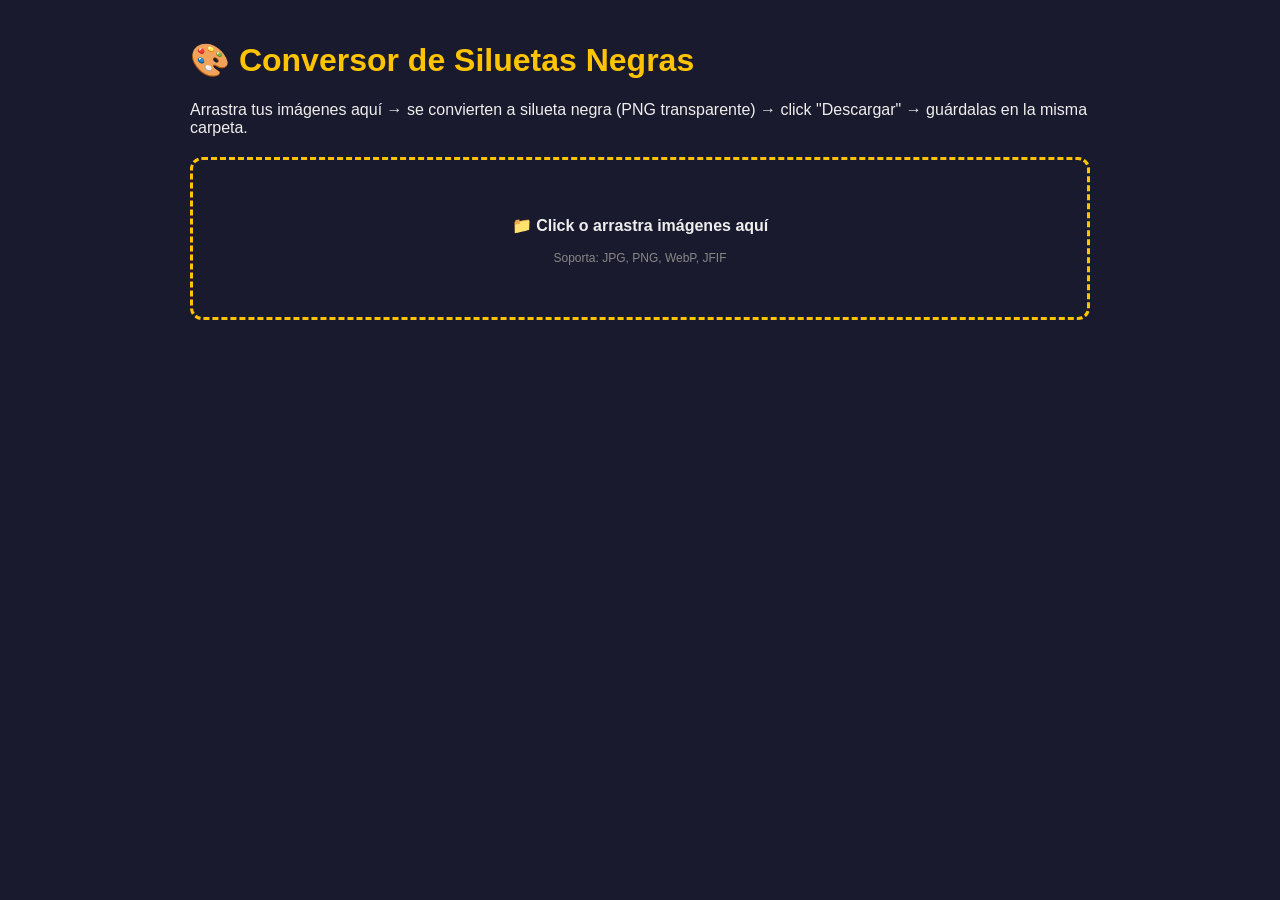
==== siluetas/convertir.html @ a81dab5c "Add: conversor HTML para siluetas negras (arrastra y suelta → PNG transparente)" ====
<!DOCTYPE html>
<html lang="es">
<head>
    <meta charset="UTF-8">
    <title>Convertir a Siluetas Negras</title>
    <style>
        body { font-family: sans-serif; padding: 20px; max-width: 900px; margin: 0 auto; background: #1a1a2e; color: #eee; }
        h1 { color: #ffc400; }
        .dropzone { border: 3px dashed #ffc400; padding: 40px; text-align: center; margin: 20px 0; border-radius: 12px; cursor: pointer; transition: background 0.2s; }
        .dropzone:hover, .dropzone.dragover { background: rgba(255,196,0,0.1); }
        .grid { display: grid; grid-template-columns: repeat(auto-fill, minmax(180px, 1fr)); gap: 16px; margin-top: 20px; }
        .item { background: #0d0d1a; border-radius: 8px; padding: 12px; text-align: center; }
        .item img, .item canvas { max-width: 100%; height: auto; border-radius: 4px; background: #333; display: block; margin: 0 auto 8px; }
        .item label { display: block; font-size: 12px; margin-bottom: 8px; color: #aaa; }
        .btn { background: #ffc400; color: #000; border: none; padding: 8px 16px; border-radius: 6px; cursor: pointer; font-weight: bold; margin: 4px; }
        .btn:hover { background: #ffd14d; }
        .btn:disabled { opacity: 0.5; cursor: not-allowed; }
        .progress { height: 4px; background: #333; border-radius: 2px; margin: 8px 0; overflow: hidden; }
        .progress-bar { height: 100%; background: #ffc400; width: 0%; transition: width 0.2s; }
        .original-badge { background: #6ba3e0; color: #000; padding: 2px 6px; border-radius: 3px; font-size: 10px; }
        .silhouette-badge { background: #00ffaa; color: #000; padding: 2px 6px; border-radius: 3px; font-size: 10px; }
    </style>
</head>
<body>
    <h1>🎨 Conversor de Siluetas Negras</h1>
    <p>Arrastra tus imágenes aquí → se convierten a silueta negra (PNG transparente) → click "Descargar" → guárdalas en la misma carpeta.</p>

    <div class="dropzone" id="dropzone">
        <input type="file" id="fileInput" multiple accept="image/*" style="display:none;">
        <p>📁 <strong>Click o arrastra imágenes aquí</strong></p>
        <p style="font-size:12px;color:#888;">Soporta: JPG, PNG, WebP, JFIF</p>
    </div>

    <div class="grid" id="grid"></div>

    <script>
        const dropzone = document.getElementById('dropzone');
        const fileInput = document.getElementById('fileInput');
        const grid = document.getElementById('grid');

        dropzone.addEventListener('click', () => fileInput.click());
        dropzone.addEventListener('dragover', e => { e.preventDefault(); dropzone.classList.add('dragover'); });
        dropzone.addEventListener('dragleave', () => dropzone.classList.remove('dragover'));
        dropzone.addEventListener('drop', e => { e.preventDefault(); dropzone.classList.remove('dragover'); handleFiles(e.dataTransfer.files); });
        fileInput.addEventListener('change', e => handleFiles(e.target.files));

        async function handleFiles(files) {
            const images = Array.from(files).filter(f => f.type.startsWith('image/'));
            for (const file of images) {
                await processImage(file);
            }
        }

        function processImage(file) {
            return new Promise(resolve => {
                const reader = new FileReader();
                reader.onload = e => {
                    const img = new Image();
                    img.onload = () => createSilhouette(img, file.name);
                    img.src = e.target.result;
                };
                reader.readAsDataURL(file);
            });
        }

        function createSilhouette(img, name) {
            const canvas = document.createElement('canvas');
            const ctx = canvas.getContext('2d');
            canvas.width = img.width;
            canvas.height = img.height;

            // Dibujar original
            ctx.drawImage(img, 0, 0);

            // Convertir a silueta: alpha > 0 → negro, alpha = 0 → transparente
            const imageData = ctx.getImageData(0, 0, canvas.width, canvas.height);
            const data = imageData.data;
            for (let i = 0; i < data.length; i += 4) {
                const alpha = data[i + 3];
                if (alpha > 0) {
                    data[i] = 0;     // R
                    data[i + 1] = 0; // G
                    data[i + 2] = 0; // B
                    data[i + 3] = 255; // Alpha completo
                }
            }
            ctx.putImageData(imageData, 0, 0);

            // Mostrar en grid
            const div = document.createElement('div');
            div.className = 'item';
            div.innerHTML = `
                <label><span class="original-badge">Original</span> ${name} (${img.width}x${img.height})</label>
                <img src="${canvas.toDataURL('image/png')}" alt="Silueta de ${name}">
                <span class="silhouette-badge">Silueta lista</span>
                <div class="progress"><div class="progress-bar" style="width:100%"></div></div>
                <button class="btn" onclick="downloadSilhouette(this, '${name.replace(/\.[^.]+$/, '')}')">⬇ Descargar PNG</button>
            `;
            grid.appendChild(div);
            // Guardar canvas en el div para descarga
            div.dataset.canvas = canvas.toDataURL('image/png');
            resolve();
        }

        function downloadSilhouette(btn, name) {
            const div = btn.parentElement;
            const dataUrl = div.dataset.canvas;
            const a = document.createElement('a');
            a.href = dataUrl;
            a.download = `${name}_silhouette.png`;
            a.click();
        }
    </script>
</body>
</html>
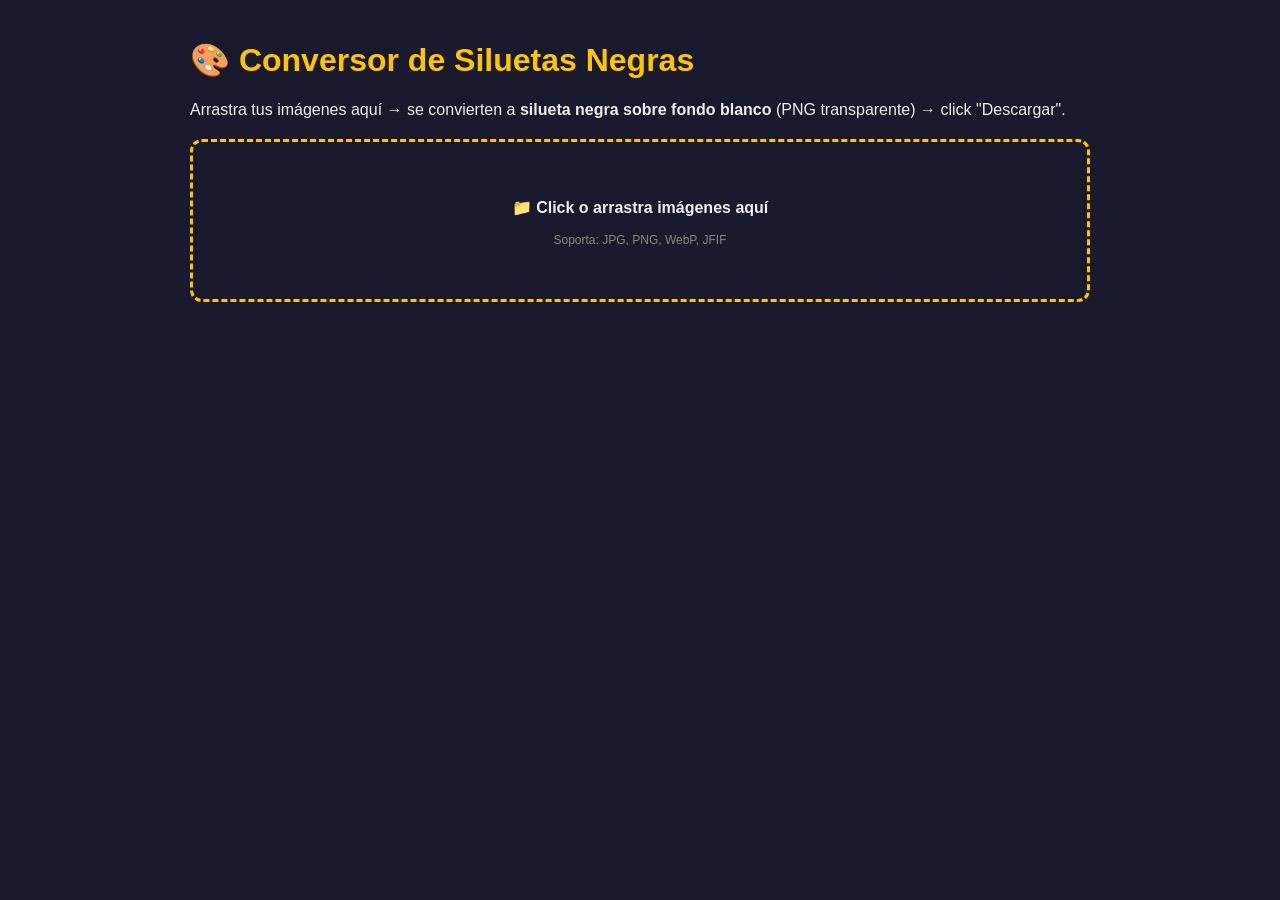
==== commit ec10d08b: "Fix: convertir.html - fondo blanco + campeón negro (no todo negro)" ====
--- a/siluetas/convertir.html
+++ b/siluetas/convertir.html
@@ -2,7 +2,7 @@
 <html lang="es">
 <head>
     <meta charset="UTF-8">
-    <title>Convertir a Siluetas Negras</title>
+    <title>Convertir a Siluetas Negras (Fondo Blanco)</title>
     <style>
         body { font-family: sans-serif; padding: 20px; max-width: 900px; margin: 0 auto; background: #1a1a2e; color: #eee; }
         h1 { color: #ffc400; }
@@ -10,7 +10,7 @@
         .dropzone:hover, .dropzone.dragover { background: rgba(255,196,0,0.1); }
         .grid { display: grid; grid-template-columns: repeat(auto-fill, minmax(180px, 1fr)); gap: 16px; margin-top: 20px; }
         .item { background: #0d0d1a; border-radius: 8px; padding: 12px; text-align: center; }
-        .item img, .item canvas { max-width: 100%; height: auto; border-radius: 4px; background: #333; display: block; margin: 0 auto 8px; }
+        .item img, .item canvas { max-width: 100%; height: auto; border-radius: 4px; background: #fff; display: block; margin: 0 auto 8px; }
         .item label { display: block; font-size: 12px; margin-bottom: 8px; color: #aaa; }
         .btn { background: #ffc400; color: #000; border: none; padding: 8px 16px; border-radius: 6px; cursor: pointer; font-weight: bold; margin: 4px; }
         .btn:hover { background: #ffd14d; }
@@ -19,11 +19,12 @@
         .progress-bar { height: 100%; background: #ffc400; width: 0%; transition: width 0.2s; }
         .original-badge { background: #6ba3e0; color: #000; padding: 2px 6px; border-radius: 3px; font-size: 10px; }
         .silhouette-badge { background: #00ffaa; color: #000; padding: 2px 6px; border-radius: 3px; font-size: 10px; }
+        .error-msg { color: #ff5555; font-size: 12px; margin-top: 4px; }
     </style>
 </head>
 <body>
     <h1>🎨 Conversor de Siluetas Negras</h1>
-    <p>Arrastra tus imágenes aquí → se convierten a silueta negra (PNG transparente) → click "Descargar" → guárdalas en la misma carpeta.</p>
+    <p>Arrastra tus imágenes aquí → se convierten a <strong>silueta negra sobre fondo blanco</strong> (PNG transparente) → click "Descargar".</p>
 
     <div class="dropzone" id="dropzone">
         <input type="file" id="fileInput" multiple accept="image/*" style="display:none;">
@@ -47,20 +48,48 @@
         async function handleFiles(files) {
             const images = Array.from(files).filter(f => f.type.startsWith('image/'));
             for (const file of images) {
-                await processImage(file);
+                try {
+                    await processImage(file);
+                } catch (err) {
+                    console.error('Error procesando archivo:', file.name, err);
+                    const div = document.createElement('div');
+                    div.className = 'item';
+                    div.innerHTML = `
+                        <label><span class="original-badge">Error</span> ${file.name}</label>
+                        <div class="error-msg">No se pudo procesar este archivo</div>
+                    `;
+                    grid.appendChild(div);
+                }
             }
         }
 
         function processImage(file) {
-            return new Promise(resolve => {
+            return new Promise((resolve, reject) => {
                 const reader = new FileReader();
                 reader.onload = e => {
                     const img = new Image();
-                    img.onload = () => createSilhouette(img, file.name);
+                    img.onload = () => {
+                        try {
+                            createSilhouette(img, file.name);
+                            resolve();
+                        } catch (err) {
+                            reject(err);
+                        }
+                    };
+                    img.onerror = () => reject(new Error('No se pudo cargar la imagen'));
                     img.src = e.target.result;
                 };
+                reader.onerror = () => reject(new Error('Error leyendo el archivo'));
                 reader.readAsDataURL(file);
             });
+        }
+
+        function getDistance(c1, c2) {
+            return Math.sqrt(
+                Math.pow(c1.r - c2.r, 2) +
+                Math.pow(c1.g - c2.g, 2) +
+                Math.pow(c1.b - c2.b, 2)
+            );
         }
 
         function createSilhouette(img, name) {
@@ -72,34 +101,78 @@
             // Dibujar original
             ctx.drawImage(img, 0, 0);
 
-            // Convertir a silueta: alpha > 0 → negro, alpha = 0 → transparente
             const imageData = ctx.getImageData(0, 0, canvas.width, canvas.height);
             const data = imageData.data;
-            for (let i = 0; i < data.length; i += 4) {
-                const alpha = data[i + 3];
-                if (alpha > 0) {
-                    data[i] = 0;     // R
-                    data[i + 1] = 0; // G
-                    data[i + 2] = 0; // B
-                    data[i + 3] = 255; // Alpha completo
+
+            // Detectar color de fondo por la esquina superior izquierda (promedio de 3x3 píxeles)
+            let bgR = 0, bgG = 0, bgB = 0, bgA = 0, count = 0;
+            for (let y = 0; y < Math.min(3, canvas.height); y++) {
+                for (let x = 0; x < Math.min(3, canvas.width); x++) {
+                    const i = (y * canvas.width + x) * 4;
+                    bgR += data[i];
+                    bgG += data[i + 1];
+                    bgB += data[i + 2];
+                    bgA += data[i + 3];
+                    count++;
                 }
             }
+            bgR = Math.round(bgR / count);
+            bgG = Math.round(bgG / count);
+            bgB = Math.round(bgB / count);
+            bgA = Math.round(bgA / count);
+
+            // Umbral: si un píxel es similar al fondo → blanco, si no → negro
+            const THRESHOLD = 60;
+
+            for (let i = 0; i < data.length; i += 4) {
+                const r = data[i];
+                const g = data[i + 1];
+                const b = data[i + 2];
+                const a = data[i + 3];
+
+                // Si es transparente, dejar transparente
+                if (a < 10) {
+                    data[i] = 0;
+                    data[i + 1] = 0;
+                    data[i + 2] = 0;
+                    data[i + 3] = 0;
+                    continue;
+                }
+
+                const dist = getDistance({ r, g, b }, { r: bgR, g: bgG, b: bgB });
+
+                if (dist < THRESHOLD) {
+                    // Es fondo → blanco
+                    data[i] = 255;
+                    data[i + 1] = 255;
+                    data[i + 2] = 255;
+                    data[i + 3] = 255;
+                } else {
+                    // Es campeón → negro
+                    data[i] = 0;
+                    data[i + 1] = 0;
+                    data[i + 2] = 0;
+                    data[i + 3] = 255;
+                }
+            }
+
             ctx.putImageData(imageData, 0, 0);
 
-            // Mostrar en grid
+            const dataUrl = canvas.toDataURL('image/png');
+
+            // Mostrar en grid (con fondo blanco para ver el resultado real)
             const div = document.createElement('div');
             div.className = 'item';
+            div.style.background = '#fff';
             div.innerHTML = `
                 <label><span class="original-badge">Original</span> ${name} (${img.width}x${img.height})</label>
-                <img src="${canvas.toDataURL('image/png')}" alt="Silueta de ${name}">
+                <img src="${dataUrl}" alt="Silueta de ${name}">
                 <span class="silhouette-badge">Silueta lista</span>
                 <div class="progress"><div class="progress-bar" style="width:100%"></div></div>
                 <button class="btn" onclick="downloadSilhouette(this, '${name.replace(/\.[^.]+$/, '')}')">⬇ Descargar PNG</button>
             `;
             grid.appendChild(div);
-            // Guardar canvas en el div para descarga
-            div.dataset.canvas = canvas.toDataURL('image/png');
-            resolve();
+            div.dataset.canvas = dataUrl;
         }
 
         function downloadSilhouette(btn, name) {
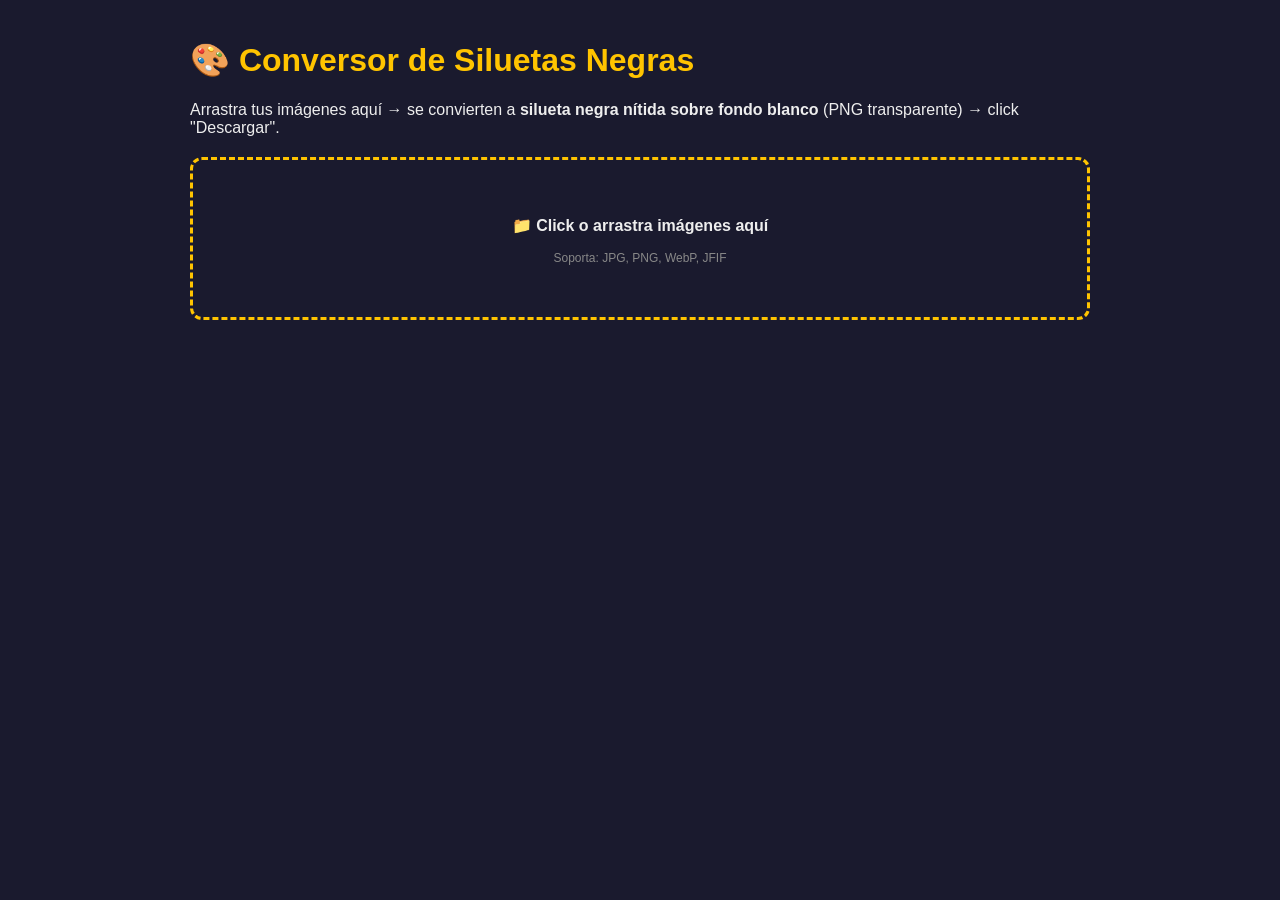
==== commit 2ba53e61: "Fix: convertir.html - umbral 100 y detección de 4 esquinas para siluetas más nítidas" ====
--- a/siluetas/convertir.html
+++ b/siluetas/convertir.html
@@ -20,11 +20,12 @@
         .original-badge { background: #6ba3e0; color: #000; padding: 2px 6px; border-radius: 3px; font-size: 10px; }
         .silhouette-badge { background: #00ffaa; color: #000; padding: 2px 6px; border-radius: 3px; font-size: 10px; }
         .error-msg { color: #ff5555; font-size: 12px; margin-top: 4px; }
+        .umbral-info { font-size: 11px; color: #aaa; margin-top: 2px; }
     </style>
 </head>
 <body>
     <h1>🎨 Conversor de Siluetas Negras</h1>
-    <p>Arrastra tus imágenes aquí → se convierten a <strong>silueta negra sobre fondo blanco</strong> (PNG transparente) → click "Descargar".</p>
+    <p>Arrastra tus imágenes aquí → se convierten a <strong>silueta negra nítida sobre fondo blanco</strong> (PNG transparente) → click "Descargar".</p>
 
     <div class="dropzone" id="dropzone">
         <input type="file" id="fileInput" multiple accept="image/*" style="display:none;">
@@ -104,25 +105,37 @@
             const imageData = ctx.getImageData(0, 0, canvas.width, canvas.height);
             const data = imageData.data;
 
-            // Detectar color de fondo por la esquina superior izquierda (promedio de 3x3 píxeles)
-            let bgR = 0, bgG = 0, bgB = 0, bgA = 0, count = 0;
-            for (let y = 0; y < Math.min(3, canvas.height); y++) {
-                for (let x = 0; x < Math.min(3, canvas.width); x++) {
-                    const i = (y * canvas.width + x) * 4;
-                    bgR += data[i];
-                    bgG += data[i + 1];
-                    bgB += data[i + 2];
-                    bgA += data[i + 3];
-                    count++;
+            // Detectar color de fondo por las 4 esquinas (promedio de 5x5 píxeles cada una)
+            const corners = [
+                { x: 0, y: 0 },
+                { x: canvas.width - 5, y: 0 },
+                { x: 0, y: canvas.height - 5 },
+                { x: canvas.width - 5, y: canvas.height - 5 }
+            ];
+
+            let bgR = 0, bgG = 0, bgB = 0, count = 0;
+
+            for (const corner of corners) {
+                const cx = Math.max(0, Math.min(corner.x, canvas.width - 1));
+                const cy = Math.max(0, Math.min(corner.y, canvas.height - 1));
+                for (let y = cy; y < Math.min(cy + 5, canvas.height); y++) {
+                    for (let x = cx; x < Math.min(cx + 5, canvas.width); x++) {
+                        const i = (y * canvas.width + x) * 4;
+                        bgR += data[i];
+                        bgG += data[i + 1];
+                        bgB += data[i + 2];
+                        count++;
+                    }
                 }
             }
+
             bgR = Math.round(bgR / count);
             bgG = Math.round(bgG / count);
             bgB = Math.round(bgB / count);
-            bgA = Math.round(bgA / count);
-
-            // Umbral: si un píxel es similar al fondo → blanco, si no → negro
-            const THRESHOLD = 60;
+
+            // Umbral más alto (100) para capturar mejor los bordes del campeón
+            // y que no se vean borrosos o mal definidos
+            const THRESHOLD = 100;
 
             for (let i = 0; i < data.length; i += 4) {
                 const r = data[i];
@@ -131,7 +144,7 @@
                 const a = data[i + 3];
 
                 // Si es transparente, dejar transparente
-                if (a < 10) {
+                if (a < 15) {
                     data[i] = 0;
                     data[i + 1] = 0;
                     data[i + 2] = 0;
@@ -142,13 +155,13 @@
                 const dist = getDistance({ r, g, b }, { r: bgR, g: bgG, b: bgB });
 
                 if (dist < THRESHOLD) {
-                    // Es fondo → blanco
+                    // Es fondo → blanco puro
                     data[i] = 255;
                     data[i + 1] = 255;
                     data[i + 2] = 255;
                     data[i + 3] = 255;
                 } else {
-                    // Es campeón → negro
+                    // Es campeón → negro puro
                     data[i] = 0;
                     data[i + 1] = 0;
                     data[i + 2] = 0;
@@ -166,6 +179,7 @@
             div.style.background = '#fff';
             div.innerHTML = `
                 <label><span class="original-badge">Original</span> ${name} (${img.width}x${img.height})</label>
+                <div class="umbral-info">Umbral: ${THRESHOLD} | Fondo: RGB(${bgR},${bgG},${bgB})</div>
                 <img src="${dataUrl}" alt="Silueta de ${name}">
                 <span class="silhouette-badge">Silueta lista</span>
                 <div class="progress"><div class="progress-bar" style="width:100%"></div></div>
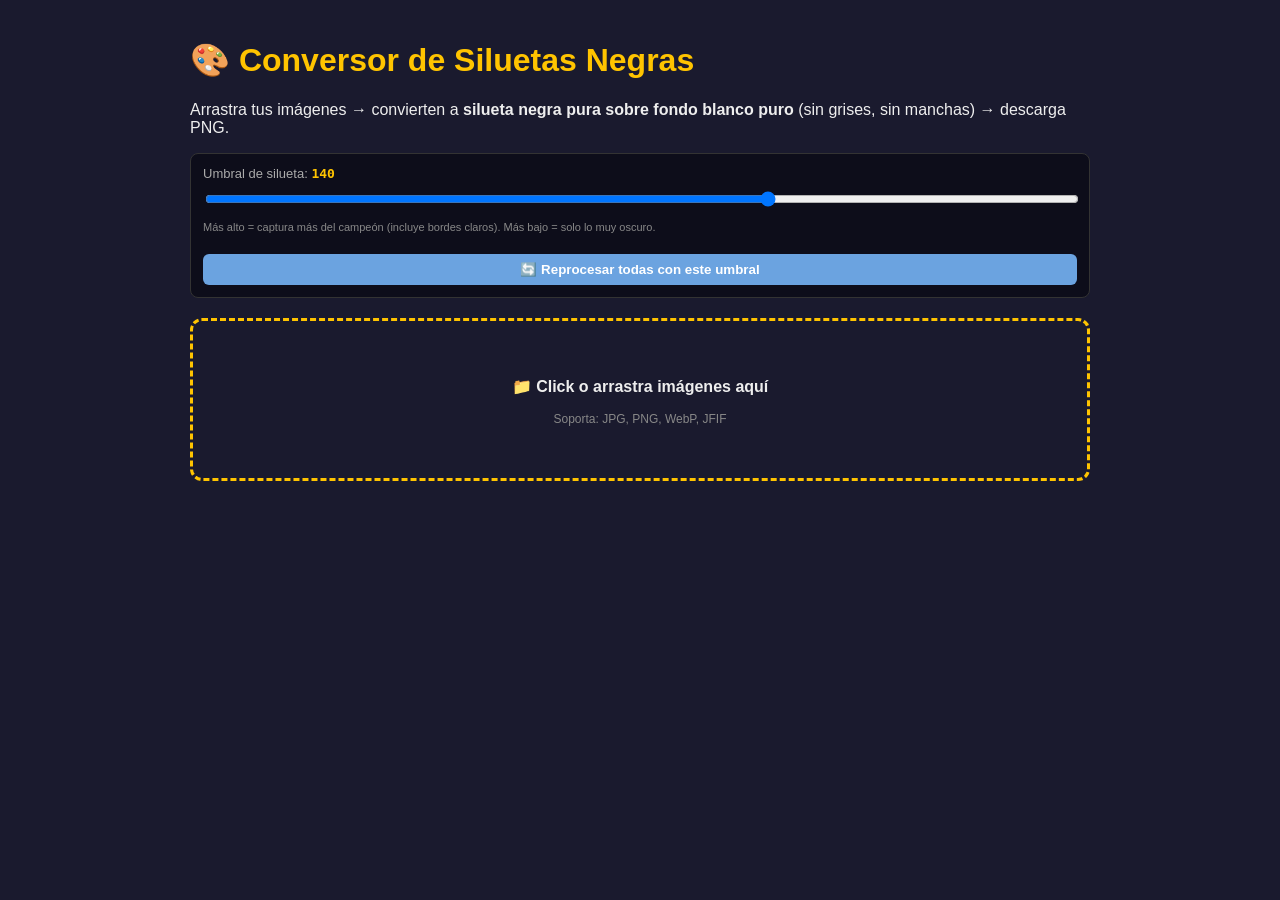
==== commit decd893c: "Fix: convertir.html - binarización pura blanco/negro sin grises, umbral ajustable y reprocesar" ====
--- a/siluetas/convertir.html
+++ b/siluetas/convertir.html
@@ -21,11 +21,24 @@
         .silhouette-badge { background: #00ffaa; color: #000; padding: 2px 6px; border-radius: 3px; font-size: 10px; }
         .error-msg { color: #ff5555; font-size: 12px; margin-top: 4px; }
         .umbral-info { font-size: 11px; color: #aaa; margin-top: 2px; }
+        .umbral-controls { margin-top: 15px; padding: 12px; background: #0d0d1a; border-radius: 8px; border: 1px solid #333; }
+        .umbral-controls label { display: block; margin-bottom: 8px; font-size: 13px; color: #aaa; }
+        .umbral-controls input[type=range] { width: 100%; margin-bottom: 8px; }
+        .umbral-controls .valor { font-family: monospace; color: #ffc400; font-weight: bold; }
+        .btn-test { background: #6ba3e0; color: #fff; border: none; padding: 8px 16px; border-radius: 6px; cursor: pointer; font-weight: bold; margin-top: 10px; width: 100%; }
+        .btn-test:hover { background: #7fb3e8; }
     </style>
 </head>
 <body>
     <h1>🎨 Conversor de Siluetas Negras</h1>
-    <p>Arrastra tus imágenes aquí → se convierten a <strong>silueta negra nítida sobre fondo blanco</strong> (PNG transparente) → click "Descargar".</p>
+    <p>Arrastra tus imágenes → convierten a <strong>silueta negra pura sobre fondo blanco puro</strong> (sin grises, sin manchas) → descarga PNG.</p>
+
+    <div class="umbral-controls">
+        <label>Umbral de silueta: <span class="valor" id="umbralValor">140</span></label>
+        <input type="range" id="umbral" min="30" max="200" value="140">
+        <p style="font-size:11px;color:#888;margin-top:6px;">Más alto = captura más del campeón (incluye bordes claros). Más bajo = solo lo muy oscuro.</p>
+        <button class="btn-test" onclick="reprocesarTodos()">🔄 Reprocesar todas con este umbral</button>
+    </div>
 
     <div class="dropzone" id="dropzone">
         <input type="file" id="fileInput" multiple accept="image/*" style="display:none;">
@@ -39,6 +52,14 @@
         const dropzone = document.getElementById('dropzone');
         const fileInput = document.getElementById('fileInput');
         const grid = document.getElementById('grid');
+        const umbralInput = document.getElementById('umbral');
+        const umbralValor = document.getElementById('umbralValor');
+
+        let archivosProcesados = []; // {file, img, dataUrl, nombre}
+
+        umbralInput.addEventListener('input', (e) => {
+            umbralValor.textContent = e.target.value;
+        });
 
         dropzone.addEventListener('click', () => fileInput.click());
         dropzone.addEventListener('dragover', e => { e.preventDefault(); dropzone.classList.add('dragover'); });
@@ -52,16 +73,17 @@
                 try {
                     await processImage(file);
                 } catch (err) {
-                    console.error('Error procesando archivo:', file.name, err);
-                    const div = document.createElement('div');
-                    div.className = 'item';
-                    div.innerHTML = `
-                        <label><span class="original-badge">Error</span> ${file.name}</label>
-                        <div class="error-msg">No se pudo procesar este archivo</div>
-                    `;
-                    grid.appendChild(div);
+                    console.error('Error:', file.name, err);
+                    mostrarError(file.name);
                 }
             }
+        }
+
+        function mostrarError(nombre) {
+            const div = document.createElement('div');
+            div.className = 'item';
+            div.innerHTML = `<label><span class="original-badge">Error</span> ${nombre}</label><div class="error-msg">No se pudo procesar</div>`;
+            grid.appendChild(div);
         }
 
         function processImage(file) {
@@ -71,115 +93,82 @@
                     const img = new Image();
                     img.onload = () => {
                         try {
-                            createSilhouette(img, file.name);
+                            const dataUrl = createSilhouette(img, file.name, parseInt(umbralInput.value));
+                            archivosProcesados.push({ file, img, dataUrl, nombre: file.name.replace(/\.[^.]+$/, '') });
                             resolve();
-                        } catch (err) {
-                            reject(err);
-                        }
+                        } catch (err) { reject(err); }
                     };
-                    img.onerror = () => reject(new Error('No se pudo cargar la imagen'));
+                    img.onerror = () => reject(new Error('No se pudo cargar'));
                     img.src = e.target.result;
                 };
-                reader.onerror = () => reject(new Error('Error leyendo el archivo'));
+                reader.onerror = () => reject(new Error('Error leyendo'));
                 reader.readAsDataURL(file);
             });
         }
 
         function getDistance(c1, c2) {
-            return Math.sqrt(
-                Math.pow(c1.r - c2.r, 2) +
-                Math.pow(c1.g - c2.g, 2) +
-                Math.pow(c1.b - c2.b, 2)
-            );
-        }
-
-        function createSilhouette(img, name) {
+            return Math.sqrt(Math.pow(c1.r-c2.r,2) + Math.pow(c1.g-c2.g,2) + Math.pow(c1.b-c2.b,2));
+        }
+
+        function getLuminancia(r,g,b) {
+            return 0.299*r + 0.587*g + 0.114*b;
+        }
+
+        function createSilhouette(img, name, umbral) {
             const canvas = document.createElement('canvas');
             const ctx = canvas.getContext('2d');
             canvas.width = img.width;
             canvas.height = img.height;
-
-            // Dibujar original
             ctx.drawImage(img, 0, 0);
 
             const imageData = ctx.getImageData(0, 0, canvas.width, canvas.height);
             const data = imageData.data;
 
-            // Detectar color de fondo por las 4 esquinas (promedio de 5x5 píxeles cada una)
+            // Detectar fondo por 4 esquinas (5x5 píxeles cada una)
             const corners = [
-                { x: 0, y: 0 },
-                { x: canvas.width - 5, y: 0 },
-                { x: 0, y: canvas.height - 5 },
-                { x: canvas.width - 5, y: canvas.height - 5 }
+                {x:0,y:0},{x:Math.max(0,canvas.width-5),y:0},
+                {x:0,y:Math.max(0,canvas.height-5)},{x:Math.max(0,canvas.width-5),y:Math.max(0,canvas.height-5)}
             ];
-
-            let bgR = 0, bgG = 0, bgB = 0, count = 0;
-
-            for (const corner of corners) {
-                const cx = Math.max(0, Math.min(corner.x, canvas.width - 1));
-                const cy = Math.max(0, Math.min(corner.y, canvas.height - 1));
-                for (let y = cy; y < Math.min(cy + 5, canvas.height); y++) {
-                    for (let x = cx; x < Math.min(cx + 5, canvas.width); x++) {
-                        const i = (y * canvas.width + x) * 4;
-                        bgR += data[i];
-                        bgG += data[i + 1];
-                        bgB += data[i + 2];
-                        count++;
+            let bgR=0,bgG=0,bgB=0,count=0;
+            for(const c of corners){
+                for(let y=c.y;y<Math.min(c.y+5,canvas.height);y++){
+                    for(let x=c.x;x<Math.min(c.x+5,canvas.width);x++){
+                        const i=(y*canvas.width+x)*4;
+                        bgR+=data[i]; bgG+=data[i+1]; bgB+=data[i+2]; count++;
                     }
                 }
             }
-
-            bgR = Math.round(bgR / count);
-            bgG = Math.round(bgG / count);
-            bgB = Math.round(bgB / count);
-
-            // Umbral más alto (100) para capturar mejor los bordes del campeón
-            // y que no se vean borrosos o mal definidos
-            const THRESHOLD = 100;
-
-            for (let i = 0; i < data.length; i += 4) {
-                const r = data[i];
-                const g = data[i + 1];
-                const b = data[i + 2];
-                const a = data[i + 3];
-
-                // Si es transparente, dejar transparente
-                if (a < 15) {
-                    data[i] = 0;
-                    data[i + 1] = 0;
-                    data[i + 2] = 0;
-                    data[i + 3] = 0;
+            bgR=Math.round(bgR/count); bgG=Math.round(bgG/count); bgB=Math.round(bgB/count);
+
+            // Binarización pura: fondo→blanco, campeón→negro, sin grises
+            for(let i=0;i<data.length;i+=4){
+                const r=data[i], g=data[i+1], b=data[i+2], a=data[i+3];
+
+                if(a < 20){ // transparente → transparente
+                    data[i]=0; data[i+1]=0; data[i+2]=0; data[i+3]=0;
                     continue;
                 }
 
-                const dist = getDistance({ r, g, b }, { r: bgR, g: bgG, b: bgB });
-
-                if (dist < THRESHOLD) {
+                const dist = getDistance({r,g,b},{r:bgR,g:bgG,b:bgB});
+
+                if(dist < umbral){
                     // Es fondo → blanco puro
-                    data[i] = 255;
-                    data[i + 1] = 255;
-                    data[i + 2] = 255;
-                    data[i + 3] = 255;
+                    data[i]=255; data[i+1]=255; data[i+2]=255; data[i+3]=255;
                 } else {
                     // Es campeón → negro puro
-                    data[i] = 0;
-                    data[i + 1] = 0;
-                    data[i + 2] = 0;
-                    data[i + 3] = 255;
+                    data[i]=0; data[i+1]=0; data[i+2]=0; data[i+3]=255;
                 }
             }
 
             ctx.putImageData(imageData, 0, 0);
-
             const dataUrl = canvas.toDataURL('image/png');
 
-            // Mostrar en grid (con fondo blanco para ver el resultado real)
             const div = document.createElement('div');
             div.className = 'item';
             div.style.background = '#fff';
             div.innerHTML = `
                 <label><span class="original-badge">Original</span> ${name} (${img.width}x${img.height})</label>
-                <div class="umbral-info">Umbral: ${THRESHOLD} | Fondo: RGB(${bgR},${bgG},${bgB})</div>
+                <div class="umbral-info">Umbral: ${umbral} | Fondo: RGB(${bgR},${bgG},${bgB})</div>
                 <img src="${dataUrl}" alt="Silueta de ${name}">
                 <span class="silhouette-badge">Silueta lista</span>
                 <div class="progress"><div class="progress-bar" style="width:100%"></div></div>
@@ -187,6 +176,23 @@
             `;
             grid.appendChild(div);
             div.dataset.canvas = dataUrl;
+            div.dataset.nombre = name.replace(/\.[^.]+$/, '');
+        }
+
+        function reprocesarTodos() {
+            const umbral = parseInt(umbralInput.value);
+            const items = grid.querySelectorAll('.item');
+            items.forEach(item => {
+                const nombre = item.dataset.nombre;
+                const archivo = archivosProcesados.find(a => a.nombre === nombre);
+                if(archivo && archivo.img){
+                    const dataUrl = createSilhouette(archivo.img, nombre, umbral);
+                    const img = item.querySelector('img');
+                    img.src = dataUrl;
+                    item.dataset.canvas = dataUrl;
+                    item.querySelector('.umbral-info').textContent = `Umbral: ${umbral} | Reprocesado`;
+                }
+            });
         }
 
         function downloadSilhouette(btn, name) {
